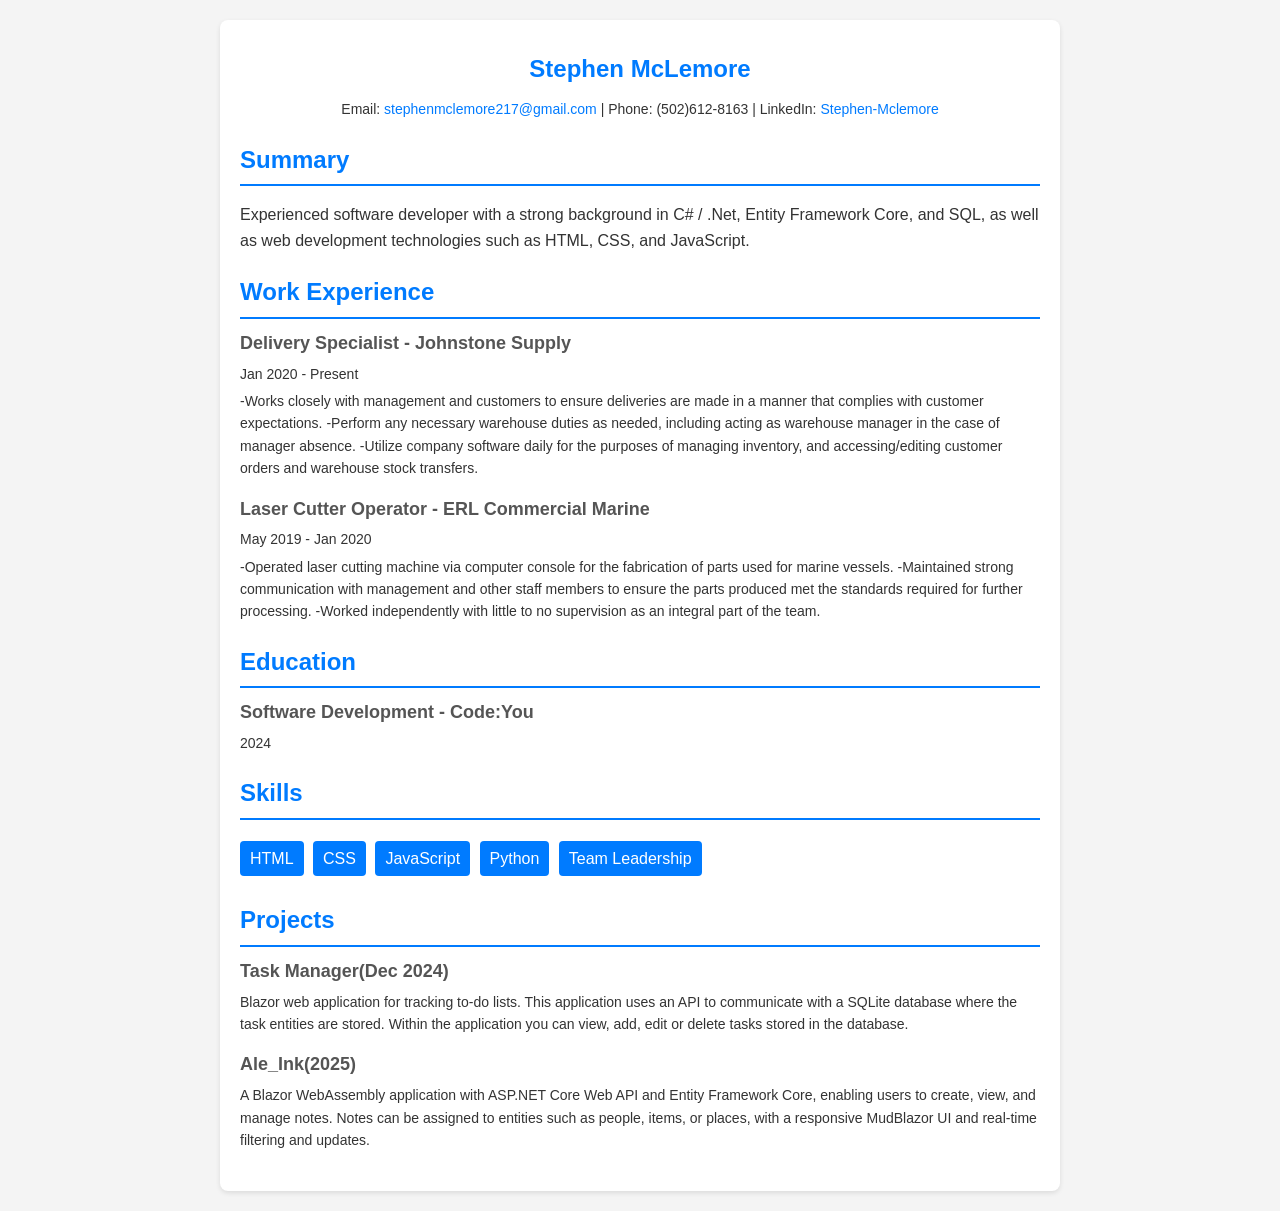
==== index.html @ 2d3612ff "added index.html" ====
<!DOCTYPE html>
<html lang="en">
    <head>
        <meta charset="UTF-8" />
        <meta name="viewport" content="width=device-width, initial-scale=1.0" />
        <title>Resume Template</title>
    </head>

    <style>
        body {
            font-family: Arial, sans-serif;
            line-height: 1.6;
            margin: 0;
            padding: 0;
            color: #333;
            background-color: #f4f4f4;
        }
        .container {
            max-width: 800px;
            margin: 20px auto;
            padding: 20px;
            background: #fff;
            border-radius: 8px;
            box-shadow: 0 2px 5px rgba(0, 0, 0, 0.1);
        }
        h1,
        h2 {
            color: #007bff;
        }
        .header {
            text-align: center;
        }
        .header h1 {
            margin: 10px 0;
        }
        .contact {
            margin: 10px 0;
            font-size: 14px;
        }
        .contact a {
            color: #007bff;
            text-decoration: none;
        }
        .section {
            margin: 20px 0;
        }
        .section h2 {
            margin-bottom: 10px;
            border-bottom: 2px solid #007bff;
            padding-bottom: 5px;
        }
        .item {
            margin-bottom: 15px;
        }
        .item h3 {
            margin: 0;
            font-size: 18px;
            color: #555;
        }
        .item p {
            margin: 5px 0;
            font-size: 14px;
        }
        .skills ul {
            list-style: none;
            padding: 0;
        }
        .skills ul li {
            display: inline-block;
            background: #007bff;
            color: #fff;
            padding: 5px 10px;
            margin: 5px 5px 5px 0;
            border-radius: 4px;
        }
    </style>

    <body>
        <main class="container">
            <section class="header">
                <h1>Stephen McLemore</h1>
                <p class="contact">
                    Email:
                    <a href="stephenmclemore217@gmail.com"
                        >stephenmclemore217@gmail.com</a
                    >
                    | Phone: (502)612-8163 | LinkedIn:
                    <a href="https://www.linkedin.com/in/stephen-mclemore-dev217/" target="_blank"
                        >Stephen-Mclemore</a
                    >
                </p>
            </section>
            <section class="section">
                <h2>Summary</h2>
                <p>
                    Experienced software developer with a strong background in C# / .Net, Entity Framework Core, and SQL, as well as web development technologies 
                    such as HTML, CSS, and JavaScript.    
                </p>
            </section>
            <section class="section">
                <h2>Work Experience</h2>
                <div class="item">
                    <h3>Delivery Specialist - Johnstone Supply</h3>
                    <p>Jan 2020 - Present</p>
                    <p>
                        -Works closely with management and customers to ensure deliveries are made in a manner that 
complies with customer expectations. -Perform any necessary warehouse duties as needed, including acting as warehouse manager in the case 
of manager absence.  -Utilize company software daily for the purposes of managing inventory, and accessing/editing 
customer orders and warehouse stock transfers. 
                    </p>
                </div>
                <div class="item">
                    <h3>Laser Cutter Operator - ERL Commercial Marine</h3>
                    <p>May 2019 - Jan 2020</p>
                    <p>
                        -Operated laser cutting machine via computer console for the fabrication of parts used for marine 
vessels. -Maintained strong communication with management and other staff members to ensure the parts 
produced met the standards required for further processing. -Worked independently with little to no supervision as an integral part of the team.
                    </p>
                </div>
            </section>
            <div class="section">
                <h2>Education</h2>
                <div class="item">
                    <h3>Software Development - Code:You</h3>
                    <p>2024</p>
                </div>
                <div class="item">
                    <!-- <h3>GED</h3> -->
                    <!-- <p>Year of Graduation</p> -->
                </div>
            </section>
            <section class="section">
                <h2>Skills</h2>
                <div class="skills">
                    <ul>
                        <li>HTML</li>
                        <li>CSS</li>
                        <li>JavaScript</li>
                        <li>Python</li>
                        <li>Team Leadership</li>
                    </ul>
                </div>
            </section>
            <section class="section">
                <h2>Projects</h2>
                <div class="item">
                    <h3>Task Manager(Dec 2024)</h3>
                    <p>
                        Blazor web application for tracking to-do lists. This application uses an API 
                        to communicate with a SQLite database where the task entities are stored. Within the application you can 
                        view, add, edit or delete tasks stored in the database.
                    </p>
                </div>
                <div class="item">
                    <h3>Ale_Ink(2025)</h3>
                    <p>
                         A Blazor WebAssembly application with ASP.NET Core Web API and Entity Framework 
                        Core, enabling users to create, view, and manage notes. Notes can be assigned to entities such as people, 
                        items, or places, with a responsive MudBlazor UI and real-time filtering and updates.
                    </p>
                </div>
            </section>
        </main>
    </body>
</html>
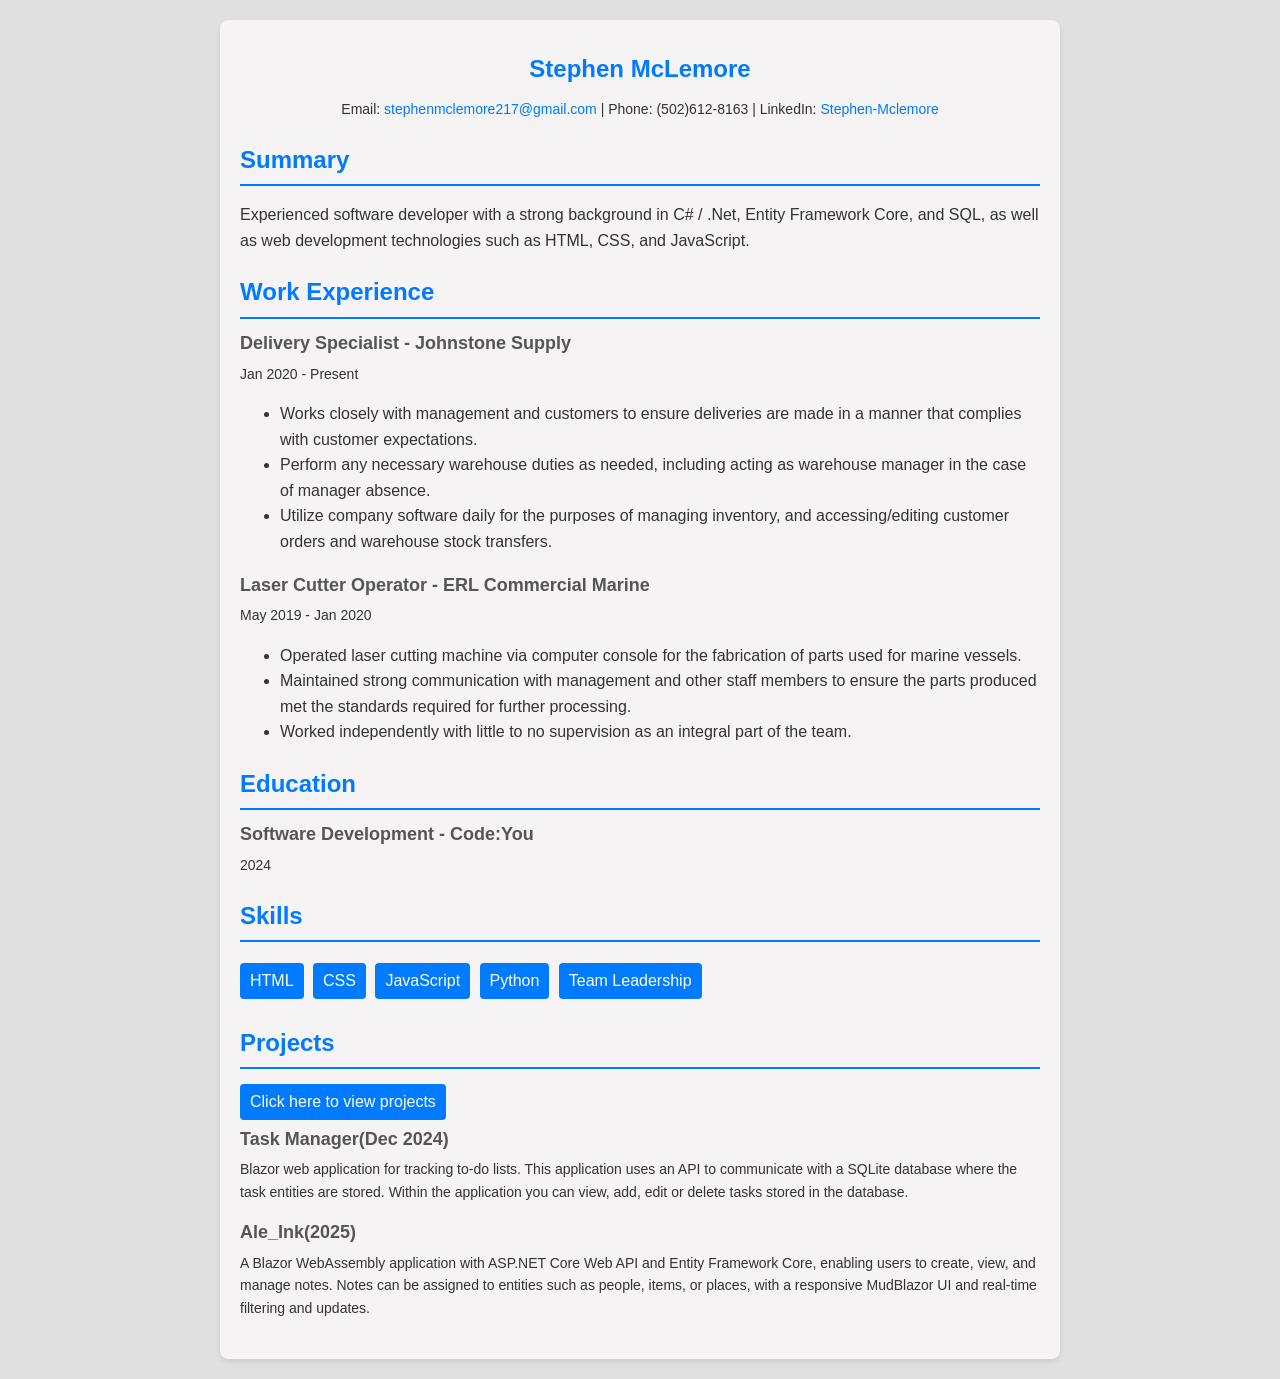
==== commit f8fbc535: "fixed file structure" ====
--- a/index.html
+++ b/index.html
@@ -3,77 +3,9 @@
     <head>
         <meta charset="UTF-8" />
         <meta name="viewport" content="width=device-width, initial-scale=1.0" />
+        <link rel="stylesheet" href="styles.css" />   
         <title>Resume Template</title>
     </head>
-
-    <style>
-        body {
-            font-family: Arial, sans-serif;
-            line-height: 1.6;
-            margin: 0;
-            padding: 0;
-            color: #333;
-            background-color: #f4f4f4;
-        }
-        .container {
-            max-width: 800px;
-            margin: 20px auto;
-            padding: 20px;
-            background: #fff;
-            border-radius: 8px;
-            box-shadow: 0 2px 5px rgba(0, 0, 0, 0.1);
-        }
-        h1,
-        h2 {
-            color: #007bff;
-        }
-        .header {
-            text-align: center;
-        }
-        .header h1 {
-            margin: 10px 0;
-        }
-        .contact {
-            margin: 10px 0;
-            font-size: 14px;
-        }
-        .contact a {
-            color: #007bff;
-            text-decoration: none;
-        }
-        .section {
-            margin: 20px 0;
-        }
-        .section h2 {
-            margin-bottom: 10px;
-            border-bottom: 2px solid #007bff;
-            padding-bottom: 5px;
-        }
-        .item {
-            margin-bottom: 15px;
-        }
-        .item h3 {
-            margin: 0;
-            font-size: 18px;
-            color: #555;
-        }
-        .item p {
-            margin: 5px 0;
-            font-size: 14px;
-        }
-        .skills ul {
-            list-style: none;
-            padding: 0;
-        }
-        .skills ul li {
-            display: inline-block;
-            background: #007bff;
-            color: #fff;
-            padding: 5px 10px;
-            margin: 5px 5px 5px 0;
-            border-radius: 4px;
-        }
-    </style>
 
     <body>
         <main class="container">
@@ -81,7 +13,7 @@
                 <h1>Stephen McLemore</h1>
                 <p class="contact">
                     Email:
-                    <a href="stephenmclemore217@gmail.com"
+                    <a href="mailto:stephenmclemore217@gmail.com"
                         >stephenmclemore217@gmail.com</a
                     >
                     | Phone: (502)612-8163 | LinkedIn:
@@ -103,19 +35,27 @@
                     <h3>Delivery Specialist - Johnstone Supply</h3>
                     <p>Jan 2020 - Present</p>
                     <p>
-                        -Works closely with management and customers to ensure deliveries are made in a manner that 
-complies with customer expectations. -Perform any necessary warehouse duties as needed, including acting as warehouse manager in the case 
-of manager absence.  -Utilize company software daily for the purposes of managing inventory, and accessing/editing 
-customer orders and warehouse stock transfers. 
+                        <ul>
+                            <li>Works closely with management and customers to ensure deliveries are made in a manner that 
+                                complies with customer expectations.</li>
+                            <li>Perform any necessary warehouse duties as needed, including acting as warehouse manager in the case 
+                                of manager absence.</li>
+                            <li>Utilize company software daily for the purposes of managing inventory, and accessing/editing 
+                                customer orders and warehouse stock transfers.</li>
+                        </ul>
                     </p>
                 </div>
                 <div class="item">
                     <h3>Laser Cutter Operator - ERL Commercial Marine</h3>
                     <p>May 2019 - Jan 2020</p>
                     <p>
-                        -Operated laser cutting machine via computer console for the fabrication of parts used for marine 
-vessels. -Maintained strong communication with management and other staff members to ensure the parts 
-produced met the standards required for further processing. -Worked independently with little to no supervision as an integral part of the team.
+                        <ul>
+                            <li>Operated laser cutting machine via computer console for the fabrication of parts used for marine 
+                                vessels.</li>
+                            <li>Maintained strong communication with management and other staff members to ensure the parts 
+                                produced met the standards required for further processing.</li>
+                            <li>Worked independently with little to no supervision as an integral part of the team.</li>
+                        </ul>
                     </p>
                 </div>
             </section>
@@ -144,6 +84,9 @@
             </section>
             <section class="section">
                 <h2>Projects</h2>
+                <div #projects-page-link class="project-link">
+                    <a href="projects.html" target="_blank">Click here to view projects</a>
+                </div>
                 <div class="item">
                     <h3>Task Manager(Dec 2024)</h3>
                     <p>
--- a/styles.css
+++ b/styles.css
@@ -0,0 +1,103 @@
+ 
+ 
+ body {
+            font-family: Arial, sans-serif;
+            line-height: 1.6;
+            margin: 0;
+            padding: 0;
+            color: #333;
+            background-color: #e0e0e0;
+        }
+        .container {
+            max-width: 800px;
+            margin: 20px auto;
+            padding: 20px;
+            background: #f5f3f3;
+            border-radius: 8px;
+            box-shadow: 0 2px 5px rgba(0, 0, 0, 0.1);
+        }
+        h1,
+        h2 {
+            color: #007bff;
+        }
+        .header {
+            text-align: center;
+        }
+        .header h1 {
+            margin: 10px 0;
+        }
+        .contact {
+            margin: 10px 0;
+            font-size: 14px;
+        }
+        .contact a {
+            color: #007bff;
+            text-decoration: none;
+        }
+        .section {
+            margin: 20px 0;
+        }
+        .section h2 {
+            margin-bottom: 10px;
+            border-bottom: 2px solid #007bff;
+            padding-bottom: 5px;
+        }
+        .item {
+            margin-bottom: 15px;
+        }
+        .item h3 {
+            margin: 0;
+            font-size: 18px;
+            color: #555;
+        }
+        .item p {
+            margin: 5px 0;
+            font-size: 14px;
+        }
+        .skills ul {
+            list-style: none;
+            padding: 0;
+        }
+        .skills ul li {
+            display: inline-block;
+            background: #007bff;
+            color: #fff;
+            padding: 5px 10px;
+            margin: 5px 5px 5px 0;
+            border-radius: 4px;
+        }
+
+        .image-container {
+            text-align: center;
+            margin-top: 20px;
+        }
+
+        .project-link {
+            display: inline-block;
+            background: #007bff;
+            color: #fff;
+            padding: 5px 10px;
+            margin: 5px 5px 5px 0;
+            border-radius: 4px;
+        }
+
+        .project-link:hover {
+            background-color: #0056b3;
+        }
+
+        .project-link a:link,
+        .project-link a:visited,
+        .project-link a:hover,
+        .project-link a:active {
+            color: #fff;
+            text-decoration: none;
+        }
+
+        #projects-page-link {
+            display: inline-block;
+            background: #007bff;
+            color: #fff;
+            padding: 5px 10px;
+            margin: 5px 5px 5px 0;
+            border-radius: 4px;
+        }
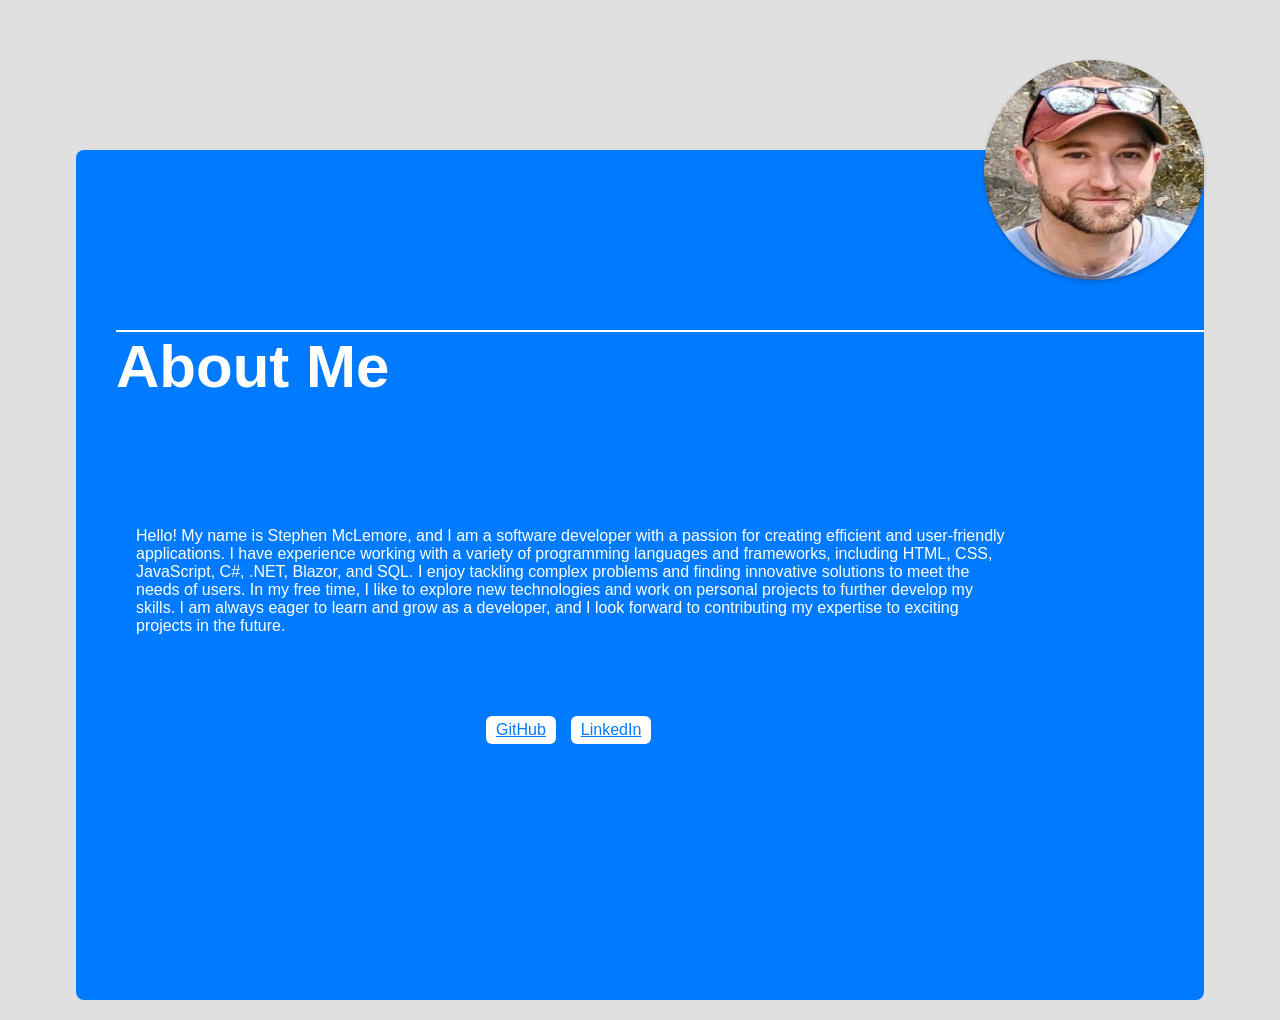
==== commit c0405dda: "add about me.  file restructure Co-authored-by: Copilot <copilot@github.com>" ====
--- a/index.html
+++ b/index.html
@@ -1,109 +1,32 @@
 <!DOCTYPE html>
 <html lang="en">
-    <head>
-        <meta charset="UTF-8" />
-        <meta name="viewport" content="width=device-width, initial-scale=1.0" />
-        <link rel="stylesheet" href="styles.css" />   
-        <title>Resume Template</title>
-    </head>
+<head>
+    <meta charset="UTF-8">
+    <meta name="viewport" content="width=device-width, initial-scale=1.0">
+    <title>About Me</title>
 
-    <body>
-        <main class="container">
-            <section class="header">
-                <h1>Stephen McLemore</h1>
-                <p class="contact">
-                    Email:
-                    <a href="mailto:stephenmclemore217@gmail.com"
-                        >stephenmclemore217@gmail.com</a
-                    >
-                    | Phone: (502)612-8163 | LinkedIn:
-                    <a href="https://www.linkedin.com/in/stephen-mclemore-dev217/" target="_blank"
-                        >Stephen-Mclemore</a
-                    >
-                </p>
-            </section>
-            <section class="section">
-                <h2>Summary</h2>
-                <p>
-                    Experienced software developer with a strong background in C# / .Net, Entity Framework Core, and SQL, as well as web development technologies 
-                    such as HTML, CSS, and JavaScript.    
-                </p>
-            </section>
-            <section class="section">
-                <h2>Work Experience</h2>
-                <div class="item">
-                    <h3>Delivery Specialist - Johnstone Supply</h3>
-                    <p>Jan 2020 - Present</p>
-                    <p>
-                        <ul>
-                            <li>Works closely with management and customers to ensure deliveries are made in a manner that 
-                                complies with customer expectations.</li>
-                            <li>Perform any necessary warehouse duties as needed, including acting as warehouse manager in the case 
-                                of manager absence.</li>
-                            <li>Utilize company software daily for the purposes of managing inventory, and accessing/editing 
-                                customer orders and warehouse stock transfers.</li>
-                        </ul>
-                    </p>
-                </div>
-                <div class="item">
-                    <h3>Laser Cutter Operator - ERL Commercial Marine</h3>
-                    <p>May 2019 - Jan 2020</p>
-                    <p>
-                        <ul>
-                            <li>Operated laser cutting machine via computer console for the fabrication of parts used for marine 
-                                vessels.</li>
-                            <li>Maintained strong communication with management and other staff members to ensure the parts 
-                                produced met the standards required for further processing.</li>
-                            <li>Worked independently with little to no supervision as an integral part of the team.</li>
-                        </ul>
-                    </p>
-                </div>
-            </section>
-            <div class="section">
-                <h2>Education</h2>
-                <div class="item">
-                    <h3>Software Development - Code:You</h3>
-                    <p>2024</p>
-                </div>
-                <div class="item">
-                    <!-- <h3>GED</h3> -->
-                    <!-- <p>Year of Graduation</p> -->
-                </div>
-            </section>
-            <section class="section">
-                <h2>Skills</h2>
-                <div class="skills">
-                    <ul>
-                        <li>HTML</li>
-                        <li>CSS</li>
-                        <li>JavaScript</li>
-                        <li>Python</li>
-                        <li>Team Leadership</li>
-                    </ul>
-                </div>
-            </section>
-            <section class="section">
-                <h2>Projects</h2>
-                <div #projects-page-link class="project-link">
-                    <a href="projects.html" target="_blank">Click here to view projects</a>
-                </div>
-                <div class="item">
-                    <h3>Task Manager(Dec 2024)</h3>
-                    <p>
-                        Blazor web application for tracking to-do lists. This application uses an API 
-                        to communicate with a SQLite database where the task entities are stored. Within the application you can 
-                        view, add, edit or delete tasks stored in the database.
-                    </p>
-                </div>
-                <div class="item">
-                    <h3>Ale_Ink(2025)</h3>
-                    <p>
-                         A Blazor WebAssembly application with ASP.NET Core Web API and Entity Framework 
-                        Core, enabling users to create, view, and manage notes. Notes can be assigned to entities such as people, 
-                        items, or places, with a responsive MudBlazor UI and real-time filtering and updates.
-                    </p>
-                </div>
-            </section>
-        </main>
-    </body>
-</html>
+    <link rel="stylesheet" href="css/index.css" />
+</head>
+<body>
+    <main class="container">
+        <section class="header">
+            <img src="thumbnail_Screenshot_20250304-151152-V2_Gallery.jpg">
+            <h1>About Me</h1>
+        </section>
+        <section class="section">
+            <p>
+                Hello! My name is Stephen McLemore, and I am a software developer with a passion for creating efficient and user-friendly applications.
+                 I have experience working with a variety of programming languages and frameworks, including HTML, CSS, JavaScript, C#, .NET, Blazor, and SQL. 
+                 I enjoy tackling complex problems and finding innovative solutions to meet the needs of users. In my free time, 
+                 I like to explore new technologies and work on personal projects to further develop my skills. 
+                 I am always eager to learn and grow as a developer, and I look forward to contributing my expertise to exciting projects in the future.
+
+            </p>
+        </section>
+        <section class="links">
+            <a href="https://github.com/STMcLemore" target="_blank">GitHub</a>
+            <a href="https://www.linkedin.com/in/stephen-mclemore-dev217/" target="_blank">LinkedIn</a>
+        </section>
+    </main>
+</body>
+</html>
--- a/css/index.css
+++ b/css/index.css
@@ -0,0 +1,74 @@
+body {
+    font-family: Arial, sans-serif;
+    height: 100%;
+    margin: 0;
+    padding: 0;
+    background-color: #e0e0e0;
+    display:flex;
+    flex-direction: column;
+    align-items: center;
+    color: white;
+    padding-top: 50px;
+}
+
+.container {
+    max-width: 85vw;
+    min-height: 90vh;
+    margin: 100px auto 20px auto;
+    padding: 20px;
+    background: #007bff;
+    border-radius: 8px;
+    position: relative;
+}
+
+.header {
+     padding: 20px 0;
+    margin-top: -130px;
+    text-align: flex-start;
+    width: 100%; 
+    display: flex;
+    flex-direction: column;
+}
+
+h1 {
+    font-size: 60px;
+    border-top: 2px solid white;
+
+}
+
+section {
+    margin: 20px;
+    padding: 20px;
+    border-radius: 8px;
+    width: 80%;
+}
+
+img {
+    width: 220px;
+    height: 220px;
+    border-radius: 50%;
+    box-shadow: 0 2px 5px rgba(0, 0, 0, 0.2);
+    background-color: white;
+    align-self: center;
+}
+
+.links {
+    display: flex;
+    justify-content: center;
+    gap: 10px;
+}
+
+a {
+    color: #007bff;
+    background: white;
+               padding: 5px 10px;
+            margin: 5px 5px 5px 0;
+            border-radius: 6px;
+            width: fit-content
+}
+
+@media (min-width: 800px) {
+    img {
+        align-self: flex-end;
+    }
+}
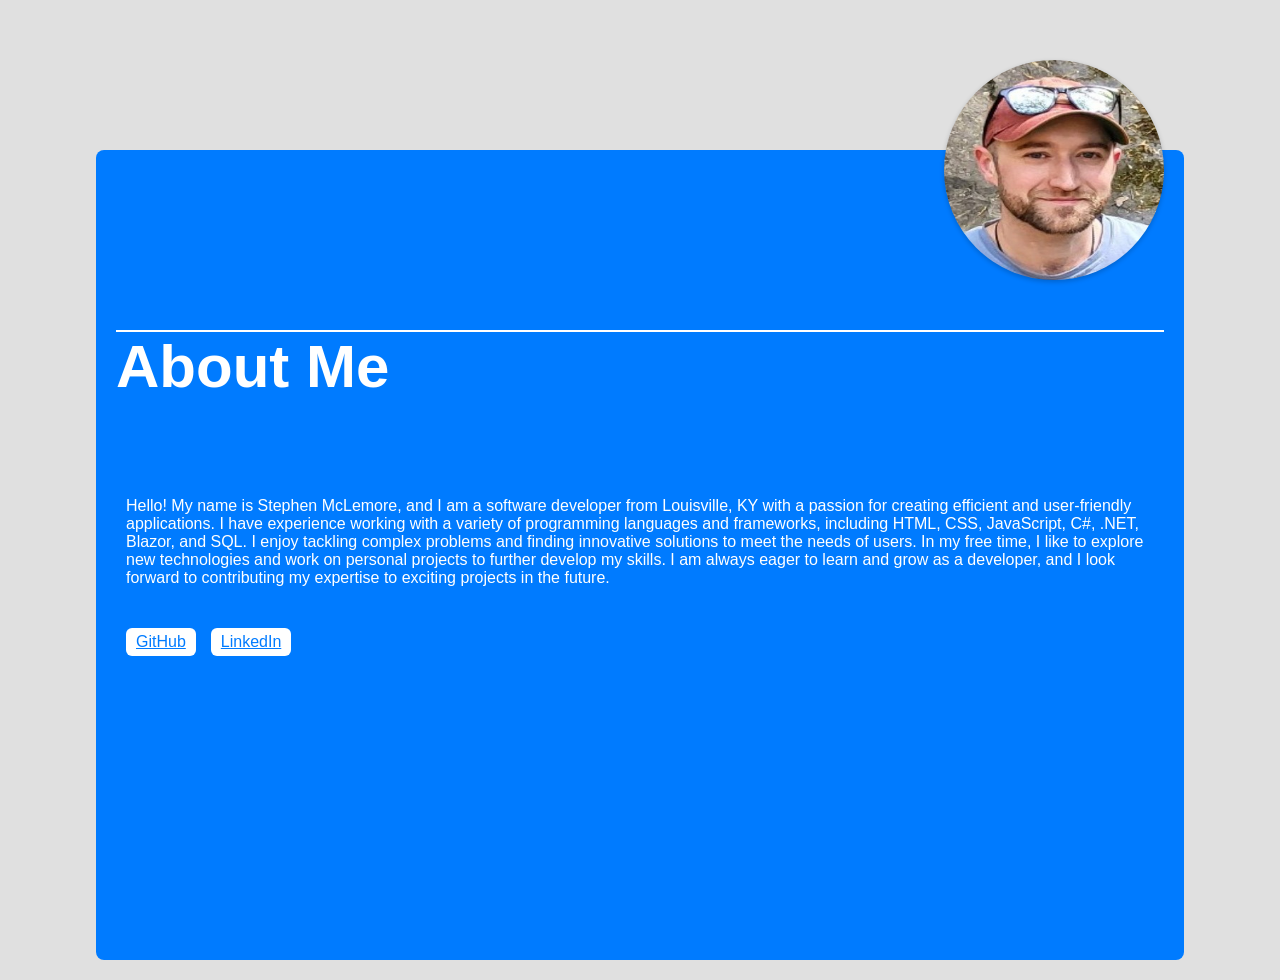
==== commit 1340131c: "aboutMe file name changed back index.html" ====
--- a/index.html
+++ b/index.html
@@ -15,7 +15,7 @@
         </section>
         <section class="section">
             <p>
-                Hello! My name is Stephen McLemore, and I am a software developer with a passion for creating efficient and user-friendly applications.
+                Hello! My name is Stephen McLemore, and I am a software developer from Louisville, KY with a passion for creating efficient and user-friendly applications.
                  I have experience working with a variety of programming languages and frameworks, including HTML, CSS, JavaScript, C#, .NET, Blazor, and SQL. 
                  I enjoy tackling complex problems and finding innovative solutions to meet the needs of users. In my free time, 
                  I like to explore new technologies and work on personal projects to further develop my skills. 
--- a/css/index.css
+++ b/css/index.css
@@ -1,3 +1,7 @@
+* {
+    box-sizing: border-box;
+}
+
 body {
     font-family: Arial, sans-serif;
     height: 100%;
@@ -25,7 +29,7 @@
      padding: 20px 0;
     margin-top: -130px;
     text-align: flex-start;
-    width: 100%; 
+    width: 100%;
     display: flex;
     flex-direction: column;
 }
@@ -37,10 +41,9 @@
 }
 
 section {
-    margin: 20px;
-    padding: 20px;
+    padding: 10px;
     border-radius: 8px;
-    width: 80%;
+    width: 100%;
 }
 
 img {
@@ -68,7 +71,17 @@
 }
 
 @media (min-width: 800px) {
+    body {
+        display: flex;
+        flex-direction: column ;
+
+    }
+
     img {
         align-self: flex-end;
-    }
+    } 
+
+   .links {
+        justify-content: flex-start;
+   }
 }
